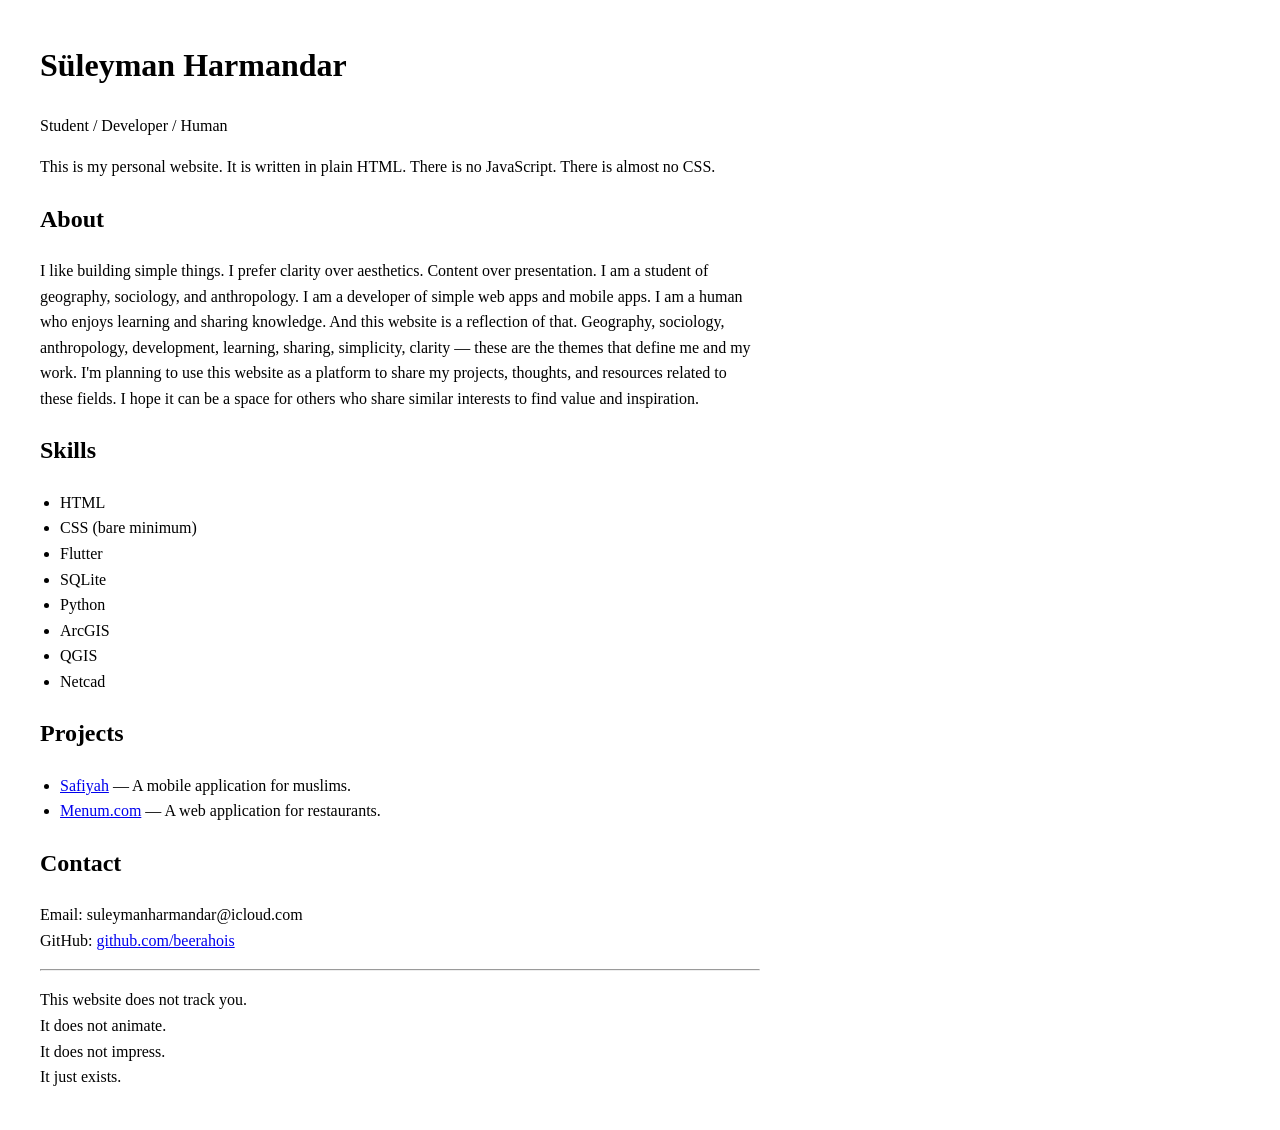
==== index.html @ f9e658a5 "index.html added" ====
<!doctype html>
<html lang="en">
  <head>
    <meta charset="UTF-8" />
    <title>Süleyman Harmandar</title>

    <style>
      /* Intentionally minimal.
       No layout tricks.
       No centering.
       No colors.
       No fonts.
       Just readability. */

      body {
        max-width: 720px;
        margin: 40px;
        line-height: 1.6;
      }

      h1,
      h2,
      h3 {
        font-weight: bold;
      }

      ul {
        padding-left: 20px;
      }

      a {
        text-decoration: underline;
      }
    </style>
  </head>

  <body>
    <h1>Süleyman Harmandar</h1>
    <p>Student / Developer / Human</p>

    <p>
      This is my personal website. It is written in plain HTML. There is no
      JavaScript. There is almost no CSS.
    </p>

    <h2>About</h2>
    <p>
      I like building simple things. I prefer clarity over aesthetics. Content
      over presentation. I am a student of geography, sociology, and
      anthropology. I am a developer of simple web apps and mobile apps. I am a
      human who enjoys learning and sharing knowledge. And this website is a
      reflection of that. Geography, sociology, anthropology, development,
      learning, sharing, simplicity, clarity — these are the themes that define
      me and my work. I'm planning to use this website as a platform to share my
      projects, thoughts, and resources related to these fields. I hope it can
      be a space for others who share similar interests to find value and
      inspiration.
    </p>

    <h2>Skills</h2>
    <ul>
      <li>HTML</li>
      <li>CSS (bare minimum)</li>
      <li>Flutter</li>
      <li>SQLite</li>
      <li>Python</li>
      <li>ArcGIS</li>
      <li>QGIS</li>
      <li>Netcad</li>
    </ul>
    <h2>Projects</h2>
    <ul>
      <li><a href="#">Safiyah</a> — A mobile application for muslims.</li>
      <li><a href="#">Menum.com</a> — A web application for restaurants.</li>
    </ul>

    <h2>Contact</h2>
    <p>
      Email: suleymanharmandar@icloud.com<br />
      GitHub: <a href="https://github.com/beerahois">github.com/beerahois</a>
    </p>

    <hr />

    <p>
      This website does not track you.<br />
      It does not animate.<br />
      It does not impress.<br />
      It just exists.
    </p>
  </body>
</html>
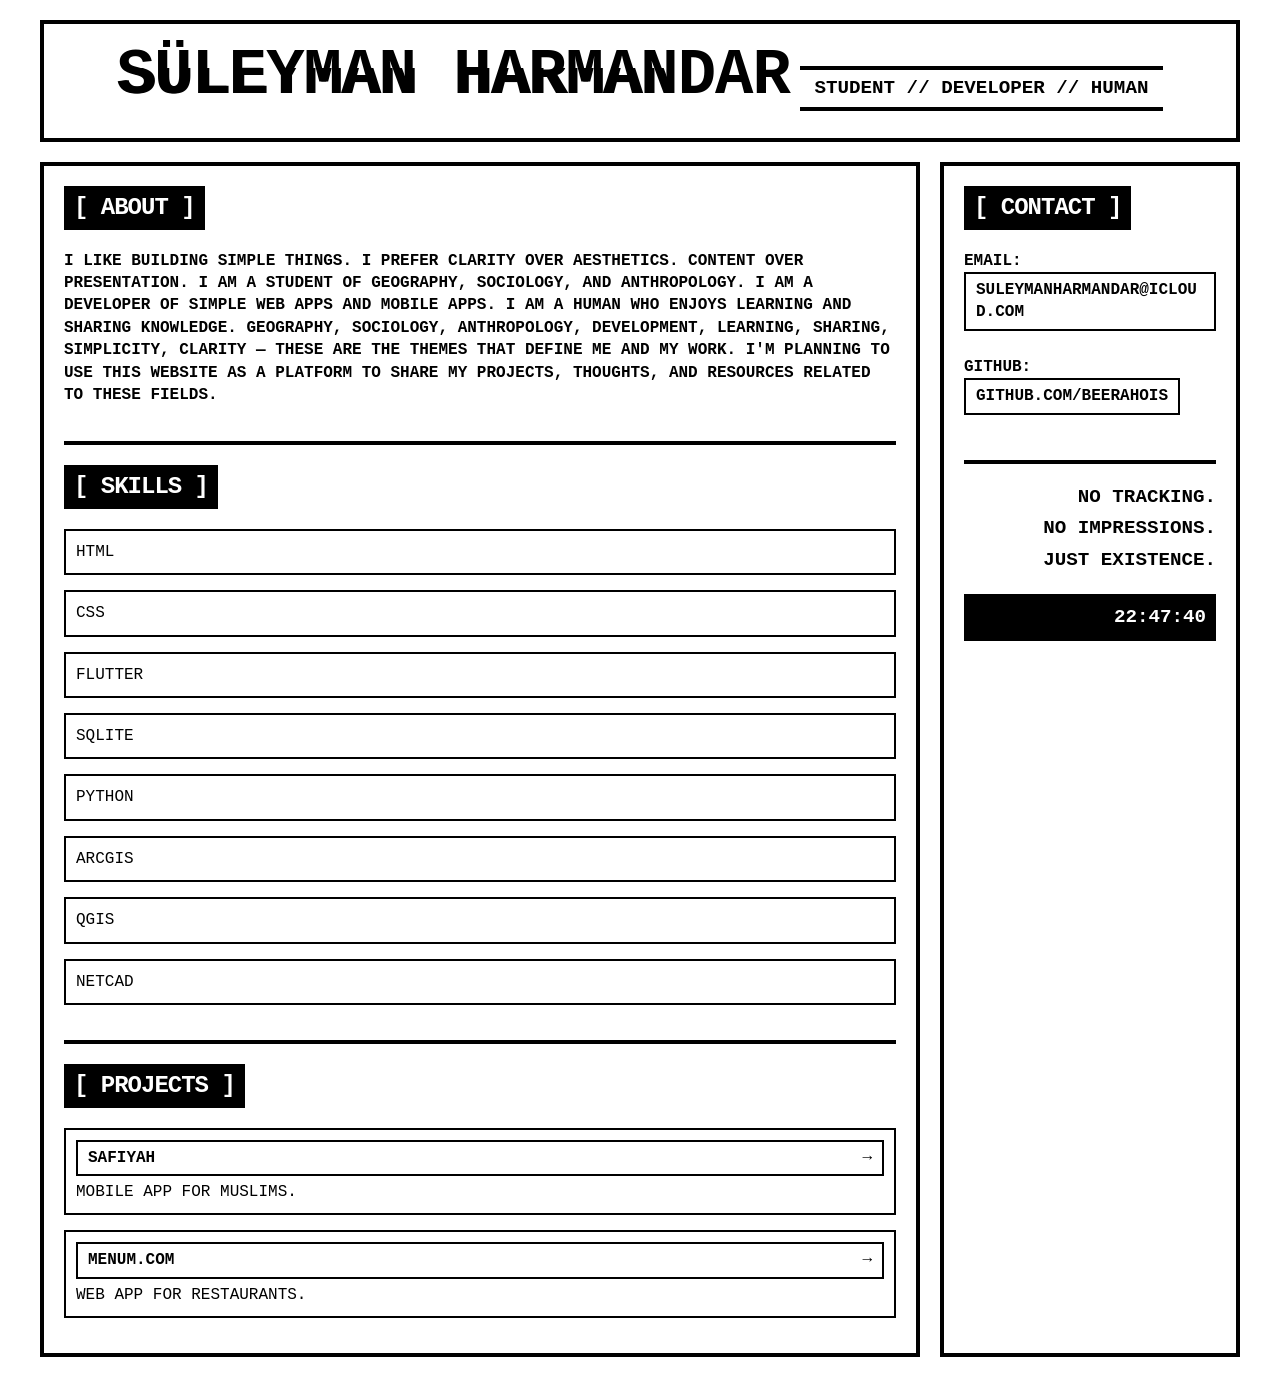
==== commit 2399d8ea: "Added brutalist style" ====
--- a/index.html
+++ b/index.html
@@ -1,92 +1,77 @@
 <!doctype html>
 <html lang="en">
-  <head>
-    <meta charset="UTF-8" />
-    <title>Süleyman Harmandar</title>
 
-    <style>
-      /* Intentionally minimal.
-       No layout tricks.
-       No centering.
-       No colors.
-       No fonts.
-       Just readability. */
+<head>
+  <meta charset="UTF-8" />
+  <meta name="viewport" content="width=device-width, initial-scale=1.0">
+  <title>Süleyman Harmandar</title>
+  <link rel="stylesheet" href="style.css">
+</head>
 
-      body {
-        max-width: 720px;
-        margin: 40px;
-        line-height: 1.6;
-      }
+<body>
+  <div class="grid-container">
+    <header class="header brutal-border">
+      <h1 class="glitch" data-text="SÜLEYMAN HARMANDAR">SÜLEYMAN HARMANDAR</h1>
+      <p class="subtitle">STUDENT // DEVELOPER // HUMAN</p>
+    </header>
 
-      h1,
-      h2,
-      h3 {
-        font-weight: bold;
-      }
+    <main class="main-content brutal-border">
+      <section class="about section-border">
+        <h2>[ ABOUT ]</h2>
+        <p>
+          I LIKE BUILDING SIMPLE THINGS. I PREFER CLARITY OVER AESTHETICS. CONTENT
+          OVER PRESENTATION. I AM A STUDENT OF GEOGRAPHY, SOCIOLOGY, AND
+          ANTHROPOLOGY. I AM A DEVELOPER OF SIMPLE WEB APPS AND MOBILE APPS. I AM A
+          HUMAN WHO ENJOYS LEARNING AND SHARING KNOWLEDGE. GEOGRAPHY, SOCIOLOGY, ANTHROPOLOGY, DEVELOPMENT,
+          LEARNING, SHARING, SIMPLICITY, CLARITY — THESE ARE THE THEMES THAT DEFINE
+          ME AND MY WORK. I'M PLANNING TO USE THIS WEBSITE AS A PLATFORM TO SHARE MY
+          PROJECTS, THOUGHTS, AND RESOURCES RELATED TO THESE FIELDS.
+        </p>
+      </section>
 
-      ul {
-        padding-left: 20px;
-      }
+      <section class="skills section-border">
+        <h2>[ SKILLS ]</h2>
+        <ul class="brutal-list">
+          <li>HTML</li>
+          <li>CSS</li>
+          <li>FLUTTER</li>
+          <li>SQLITE</li>
+          <li>PYTHON</li>
+          <li>ARCGIS</li>
+          <li>QGIS</li>
+          <li>NETCAD</li>
+        </ul>
+      </section>
 
-      a {
-        text-decoration: underline;
-      }
-    </style>
-  </head>
+      <section class="projects section-border">
+        <h2>[ PROJECTS ]</h2>
+        <ul class="brutal-list">
+          <li><a href="#" class="brutal-link">SAFIYAH <span class="arrow">→</span></a> <span>MOBILE APP FOR
+              MUSLIMS.</span></li>
+          <li><a href="#" class="brutal-link">MENUM.COM <span class="arrow">→</span></a> <span>WEB APP FOR
+              RESTAURANTS.</span></li>
+        </ul>
+      </section>
+    </main>
 
-  <body>
-    <h1>Süleyman Harmandar</h1>
-    <p>Student / Developer / Human</p>
+    <aside class="sidebar brutal-border">
+      <h2>[ CONTACT ]</h2>
+      <div class="contact-info section-border">
+        <p>EMAIL:<br><a href="mailto:suleymanharmandar@icloud.com" class="brutal-link">SULEYMANHARMANDAR@ICLOUD.COM</a>
+        </p>
+        <p>GITHUB:<br><a href="https://github.com/beerahois" class="brutal-link"
+            target="_blank">GITHUB.COM/BEERAHOIS</a></p>
+      </div>
 
-    <p>
-      This is my personal website. It is written in plain HTML. There is no
-      JavaScript. There is almost no CSS.
-    </p>
+      <div class="disclaimer section-border">
+        <p>NO TRACKING.</p>
+        <p>NO IMPRESSIONS.</p>
+        <p>JUST EXISTENCE.</p>
+        <p id="clock" class="clock">00:00:00</p>
+      </div>
+    </aside>
+  </div>
+  <script src="script.js"></script>
+</body>
 
-    <h2>About</h2>
-    <p>
-      I like building simple things. I prefer clarity over aesthetics. Content
-      over presentation. I am a student of geography, sociology, and
-      anthropology. I am a developer of simple web apps and mobile apps. I am a
-      human who enjoys learning and sharing knowledge. And this website is a
-      reflection of that. Geography, sociology, anthropology, development,
-      learning, sharing, simplicity, clarity — these are the themes that define
-      me and my work. I'm planning to use this website as a platform to share my
-      projects, thoughts, and resources related to these fields. I hope it can
-      be a space for others who share similar interests to find value and
-      inspiration.
-    </p>
-
-    <h2>Skills</h2>
-    <ul>
-      <li>HTML</li>
-      <li>CSS (bare minimum)</li>
-      <li>Flutter</li>
-      <li>SQLite</li>
-      <li>Python</li>
-      <li>ArcGIS</li>
-      <li>QGIS</li>
-      <li>Netcad</li>
-    </ul>
-    <h2>Projects</h2>
-    <ul>
-      <li><a href="#">Safiyah</a> — A mobile application for muslims.</li>
-      <li><a href="#">Menum.com</a> — A web application for restaurants.</li>
-    </ul>
-
-    <h2>Contact</h2>
-    <p>
-      Email: suleymanharmandar@icloud.com<br />
-      GitHub: <a href="https://github.com/beerahois">github.com/beerahois</a>
-    </p>
-
-    <hr />
-
-    <p>
-      This website does not track you.<br />
-      It does not animate.<br />
-      It does not impress.<br />
-      It just exists.
-    </p>
-  </body>
-</html>
+</html>
--- a/style.css
+++ b/style.css
@@ -0,0 +1,249 @@
+/* BRUTALIST DESIGN SYSTEM */
+
+:root {
+  --bg-color: #ffffff;
+  --text-color: #000000;
+  --border-color: #000000;
+  --hover-bg: #000000;
+  --hover-text: #ffffff;
+  --border-width: 4px;
+}
+
+@media (prefers-color-scheme: dark) {
+  :root {
+    --bg-color: #000000;
+    --text-color: #ffffff;
+    --border-color: #ffffff;
+    --hover-bg: #ffffff;
+    --hover-text: #000000;
+  }
+}
+
+* {
+  box-sizing: border-box;
+  margin: 0;
+  padding: 0;
+}
+
+body {
+  background-color: var(--bg-color);
+  color: var(--text-color);
+  font-family: "Courier New", Courier, monospace;
+  text-transform: uppercase;
+  line-height: 1.4;
+  padding: 20px;
+  min-height: 100vh;
+}
+
+h1, h2, h3 {
+  font-weight: 900;
+  letter-spacing: -1px;
+}
+
+h1 {
+  font-size: clamp(2rem, 5vw, 4rem);
+  line-height: 1;
+  margin-bottom: 10px;
+}
+
+h2 {
+  font-size: 1.5rem;
+  margin-bottom: 20px;
+  background-color: var(--text-color);
+  color: var(--bg-color);
+  display: inline-block;
+  padding: 5px 10px;
+}
+
+p {
+  font-size: 1rem;
+  margin-bottom: 15px;
+  font-weight: bold;
+}
+
+a {
+  color: var(--text-color);
+  text-decoration: none;
+  font-weight: 900;
+  position: relative;
+}
+
+.grid-container {
+  display: grid;
+  grid-template-columns: 1fr 300px;
+  grid-template-rows: auto 1fr;
+  gap: 20px;
+  max-width: 1200px;
+  margin: 0 auto;
+}
+
+.brutal-border {
+  border: var(--border-width) solid var(--border-color);
+  padding: 20px;
+}
+
+.section-border {
+  border-bottom: var(--border-width) solid var(--border-color);
+  padding-bottom: 20px;
+  margin-bottom: 20px;
+}
+
+.section-border:last-child {
+  border-bottom: none;
+  margin-bottom: 0;
+  padding-bottom: 0;
+}
+
+.header {
+  grid-column: 1 / -1;
+  text-align: center;
+}
+
+.subtitle {
+  font-size: 1.2rem;
+  font-weight: 900;
+  border-top: var(--border-width) solid var(--border-color);
+  border-bottom: var(--border-width) solid var(--border-color);
+  display: inline-block;
+  padding: 5px 15px;
+  margin-top: 10px;
+  margin-bottom: 0;
+}
+
+.brutal-list {
+  list-style: none;
+}
+
+.brutal-list li {
+  margin-bottom: 15px;
+  border: 2px solid var(--border-color);
+  padding: 10px;
+  display: flex;
+  flex-direction: column;
+}
+
+.brutal-link {
+  display: inline-flex;
+  justify-content: space-between;
+  align-items: center;
+  border: 2px solid var(--text-color);
+  padding: 5px 10px;
+  margin-bottom: 5px;
+  transition: all 0.1s;
+}
+
+.brutal-link:hover {
+  background-color: var(--hover-bg);
+  color: var(--hover-text);
+  transform: translate(-4px, -4px);
+  box-shadow: 4px 4px 0 var(--border-color);
+}
+
+.brutal-link:hover .arrow {
+  color: var(--hover-text);
+}
+
+.contact-info p {
+  margin-bottom: 20px;
+}
+
+.contact-info a {
+  word-break: break-all;
+}
+
+.disclaimer p {
+  font-size: 1.2rem;
+  margin-bottom: 5px;
+  text-align: right;
+}
+
+.clock {
+  font-size: 2rem;
+  font-weight: 900;
+  text-align: right;
+  margin-top: 20px;
+  background: var(--text-color);
+  color: var(--bg-color);
+  padding: 10px;
+}
+
+/* Glitch Effect */
+.glitch {
+  position: relative;
+  display: inline-block;
+}
+.glitch::before, .glitch::after {
+  content: attr(data-text);
+  position: absolute;
+  top: 0;
+  left: 0;
+  width: 100%;
+  height: 100%;
+  background: var(--bg-color);
+}
+.glitch::before {
+  left: 2px;
+  text-shadow: -2px 0 var(--text-color);
+  clip: rect(24px, 550px, 90px, 0);
+  animation: glitch-anim-2 3s infinite linear alternate-reverse;
+}
+.glitch::after {
+  left: -2px;
+  text-shadow: -2px 0 var(--text-color);
+  clip: rect(85px, 550px, 140px, 0);
+  animation: glitch-anim 2.5s infinite linear alternate-reverse;
+}
+
+@keyframes glitch-anim {
+  0% { clip: rect(10px, 9999px, 83px, 0); }
+  5% { clip: rect(65px, 9999px, 86px, 0); }
+  10% { clip: rect(41px, 9999px, 93px, 0); }
+  15% { clip: rect(78px, 9999px, 2px, 0); }
+  20% { clip: rect(98px, 9999px, 18px, 0); }
+  25% { clip: rect(15px, 9999px, 5px, 0); }
+  30% { clip: rect(55px, 9999px, 34px, 0); }
+  35% { clip: rect(20px, 9999px, 47px, 0); }
+  40% { clip: rect(86px, 9999px, 12px, 0); }
+  45% { clip: rect(3px, 9999px, 78px, 0); }
+  50% { clip: rect(48px, 9999px, 32px, 0); }
+  55% { clip: rect(11px, 9999px, 66px, 0); }
+  60% { clip: rect(74px, 9999px, 50px, 0); }
+  65% { clip: rect(27px, 9999px, 19px, 0); }
+  70% { clip: rect(92px, 9999px, 84px, 0); }
+  75% { clip: rect(34px, 9999px, 6px, 0); }
+  80% { clip: rect(61px, 9999px, 42px, 0); }
+  85% { clip: rect(8px, 9999px, 91px, 0); }
+  90% { clip: rect(52px, 9999px, 24px, 0); }
+  95% { clip: rect(19px, 9999px, 73px, 0); }
+  100% { clip: rect(81px, 9999px, 39px, 0); }
+}
+
+@keyframes glitch-anim-2 {
+  0% { clip: rect(29px, 9999px, 63px, 0); }
+  5% { clip: rect(8px, 9999px, 17px, 0); }
+  10% { clip: rect(74px, 9999px, 82px, 0); }
+  15% { clip: rect(12px, 9999px, 46px, 0); }
+  20% { clip: rect(53px, 9999px, 91px, 0); }
+  25% { clip: rect(31px, 9999px, 75px, 0); }
+  30% { clip: rect(96px, 9999px, 24px, 0); }
+  35% { clip: rect(5px, 9999px, 88px, 0); }
+  40% { clip: rect(42px, 9999px, 36px, 0); }
+  45% { clip: rect(89px, 9999px, 12px, 0); }
+  50% { clip: rect(17px, 9999px, 58px, 0); }
+  55% { clip: rect(64px, 9999px, 4px, 0); }
+  60% { clip: rect(22px, 9999px, 71px, 0); }
+  65% { clip: rect(78px, 9999px, 95px, 0); }
+  70% { clip: rect(49px, 9999px, 13px, 0); }
+  75% { clip: rect(6px, 9999px, 84px, 0); }
+  80% { clip: rect(35px, 9999px, 29px, 0); }
+  85% { clip: rect(81px, 9999px, 62px, 0); }
+  90% { clip: rect(57px, 9999px, 8px, 0); }
+  95% { clip: rect(14px, 9999px, 45px, 0); }
+  100% { clip: rect(93px, 9999px, 77px, 0); }
+}
+
+@media (max-width: 768px) {
+  .grid-container {
+    grid-template-columns: 1fr;
+  }
+}
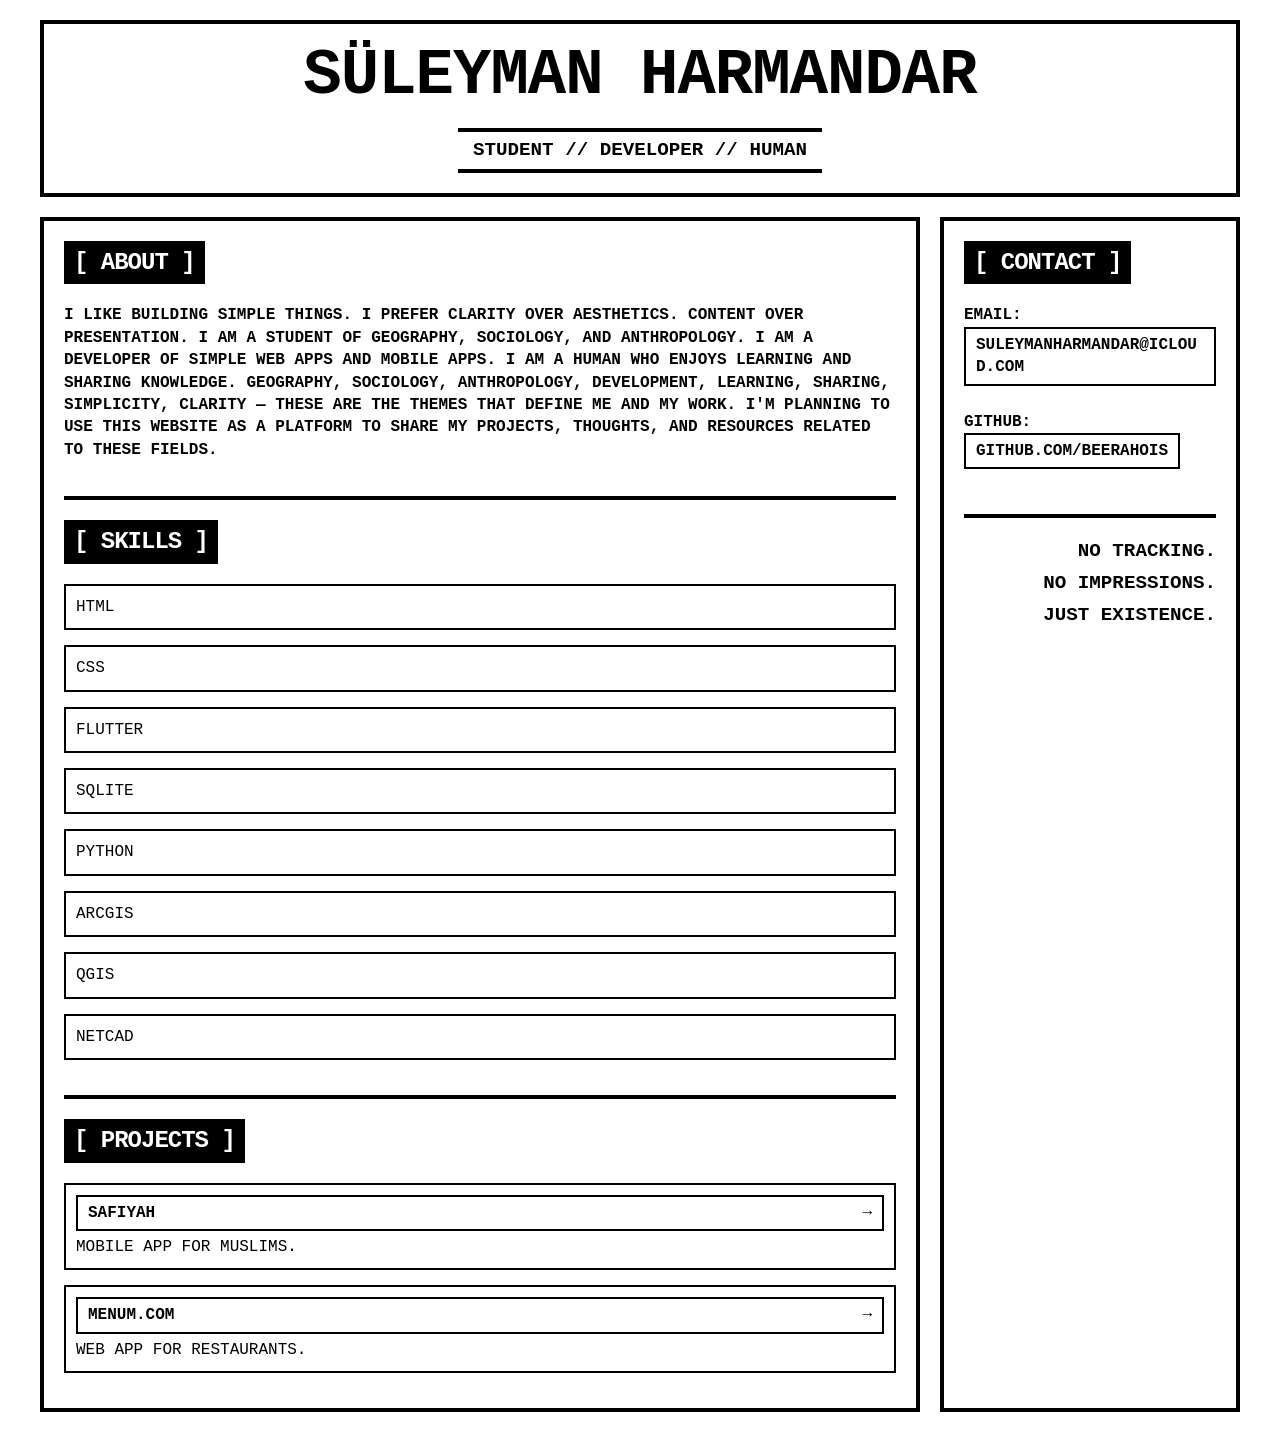
==== commit c5c669ae: "affects removed" ====
--- a/index.html
+++ b/index.html
@@ -11,7 +11,7 @@
 <body>
   <div class="grid-container">
     <header class="header brutal-border">
-      <h1 class="glitch" data-text="SÜLEYMAN HARMANDAR">SÜLEYMAN HARMANDAR</h1>
+      <h1>SÜLEYMAN HARMANDAR</h1>
       <p class="subtitle">STUDENT // DEVELOPER // HUMAN</p>
     </header>
 
@@ -67,11 +67,9 @@
         <p>NO TRACKING.</p>
         <p>NO IMPRESSIONS.</p>
         <p>JUST EXISTENCE.</p>
-        <p id="clock" class="clock">00:00:00</p>
       </div>
     </aside>
   </div>
-  <script src="script.js"></script>
 </body>
 
 </html>
--- a/style.css
+++ b/style.css
@@ -35,7 +35,9 @@
   min-height: 100vh;
 }
 
-h1, h2, h3 {
+h1,
+h2,
+h3 {
   font-weight: 900;
   letter-spacing: -1px;
 }
@@ -129,18 +131,6 @@
   border: 2px solid var(--text-color);
   padding: 5px 10px;
   margin-bottom: 5px;
-  transition: all 0.1s;
-}
-
-.brutal-link:hover {
-  background-color: var(--hover-bg);
-  color: var(--hover-text);
-  transform: translate(-4px, -4px);
-  box-shadow: 4px 4px 0 var(--border-color);
-}
-
-.brutal-link:hover .arrow {
-  color: var(--hover-text);
 }
 
 .contact-info p {
@@ -167,83 +157,8 @@
   padding: 10px;
 }
 
-/* Glitch Effect */
-.glitch {
-  position: relative;
-  display: inline-block;
-}
-.glitch::before, .glitch::after {
-  content: attr(data-text);
-  position: absolute;
-  top: 0;
-  left: 0;
-  width: 100%;
-  height: 100%;
-  background: var(--bg-color);
-}
-.glitch::before {
-  left: 2px;
-  text-shadow: -2px 0 var(--text-color);
-  clip: rect(24px, 550px, 90px, 0);
-  animation: glitch-anim-2 3s infinite linear alternate-reverse;
-}
-.glitch::after {
-  left: -2px;
-  text-shadow: -2px 0 var(--text-color);
-  clip: rect(85px, 550px, 140px, 0);
-  animation: glitch-anim 2.5s infinite linear alternate-reverse;
-}
-
-@keyframes glitch-anim {
-  0% { clip: rect(10px, 9999px, 83px, 0); }
-  5% { clip: rect(65px, 9999px, 86px, 0); }
-  10% { clip: rect(41px, 9999px, 93px, 0); }
-  15% { clip: rect(78px, 9999px, 2px, 0); }
-  20% { clip: rect(98px, 9999px, 18px, 0); }
-  25% { clip: rect(15px, 9999px, 5px, 0); }
-  30% { clip: rect(55px, 9999px, 34px, 0); }
-  35% { clip: rect(20px, 9999px, 47px, 0); }
-  40% { clip: rect(86px, 9999px, 12px, 0); }
-  45% { clip: rect(3px, 9999px, 78px, 0); }
-  50% { clip: rect(48px, 9999px, 32px, 0); }
-  55% { clip: rect(11px, 9999px, 66px, 0); }
-  60% { clip: rect(74px, 9999px, 50px, 0); }
-  65% { clip: rect(27px, 9999px, 19px, 0); }
-  70% { clip: rect(92px, 9999px, 84px, 0); }
-  75% { clip: rect(34px, 9999px, 6px, 0); }
-  80% { clip: rect(61px, 9999px, 42px, 0); }
-  85% { clip: rect(8px, 9999px, 91px, 0); }
-  90% { clip: rect(52px, 9999px, 24px, 0); }
-  95% { clip: rect(19px, 9999px, 73px, 0); }
-  100% { clip: rect(81px, 9999px, 39px, 0); }
-}
-
-@keyframes glitch-anim-2 {
-  0% { clip: rect(29px, 9999px, 63px, 0); }
-  5% { clip: rect(8px, 9999px, 17px, 0); }
-  10% { clip: rect(74px, 9999px, 82px, 0); }
-  15% { clip: rect(12px, 9999px, 46px, 0); }
-  20% { clip: rect(53px, 9999px, 91px, 0); }
-  25% { clip: rect(31px, 9999px, 75px, 0); }
-  30% { clip: rect(96px, 9999px, 24px, 0); }
-  35% { clip: rect(5px, 9999px, 88px, 0); }
-  40% { clip: rect(42px, 9999px, 36px, 0); }
-  45% { clip: rect(89px, 9999px, 12px, 0); }
-  50% { clip: rect(17px, 9999px, 58px, 0); }
-  55% { clip: rect(64px, 9999px, 4px, 0); }
-  60% { clip: rect(22px, 9999px, 71px, 0); }
-  65% { clip: rect(78px, 9999px, 95px, 0); }
-  70% { clip: rect(49px, 9999px, 13px, 0); }
-  75% { clip: rect(6px, 9999px, 84px, 0); }
-  80% { clip: rect(35px, 9999px, 29px, 0); }
-  85% { clip: rect(81px, 9999px, 62px, 0); }
-  90% { clip: rect(57px, 9999px, 8px, 0); }
-  95% { clip: rect(14px, 9999px, 45px, 0); }
-  100% { clip: rect(93px, 9999px, 77px, 0); }
-}
-
 @media (max-width: 768px) {
   .grid-container {
     grid-template-columns: 1fr;
   }
-}
+}
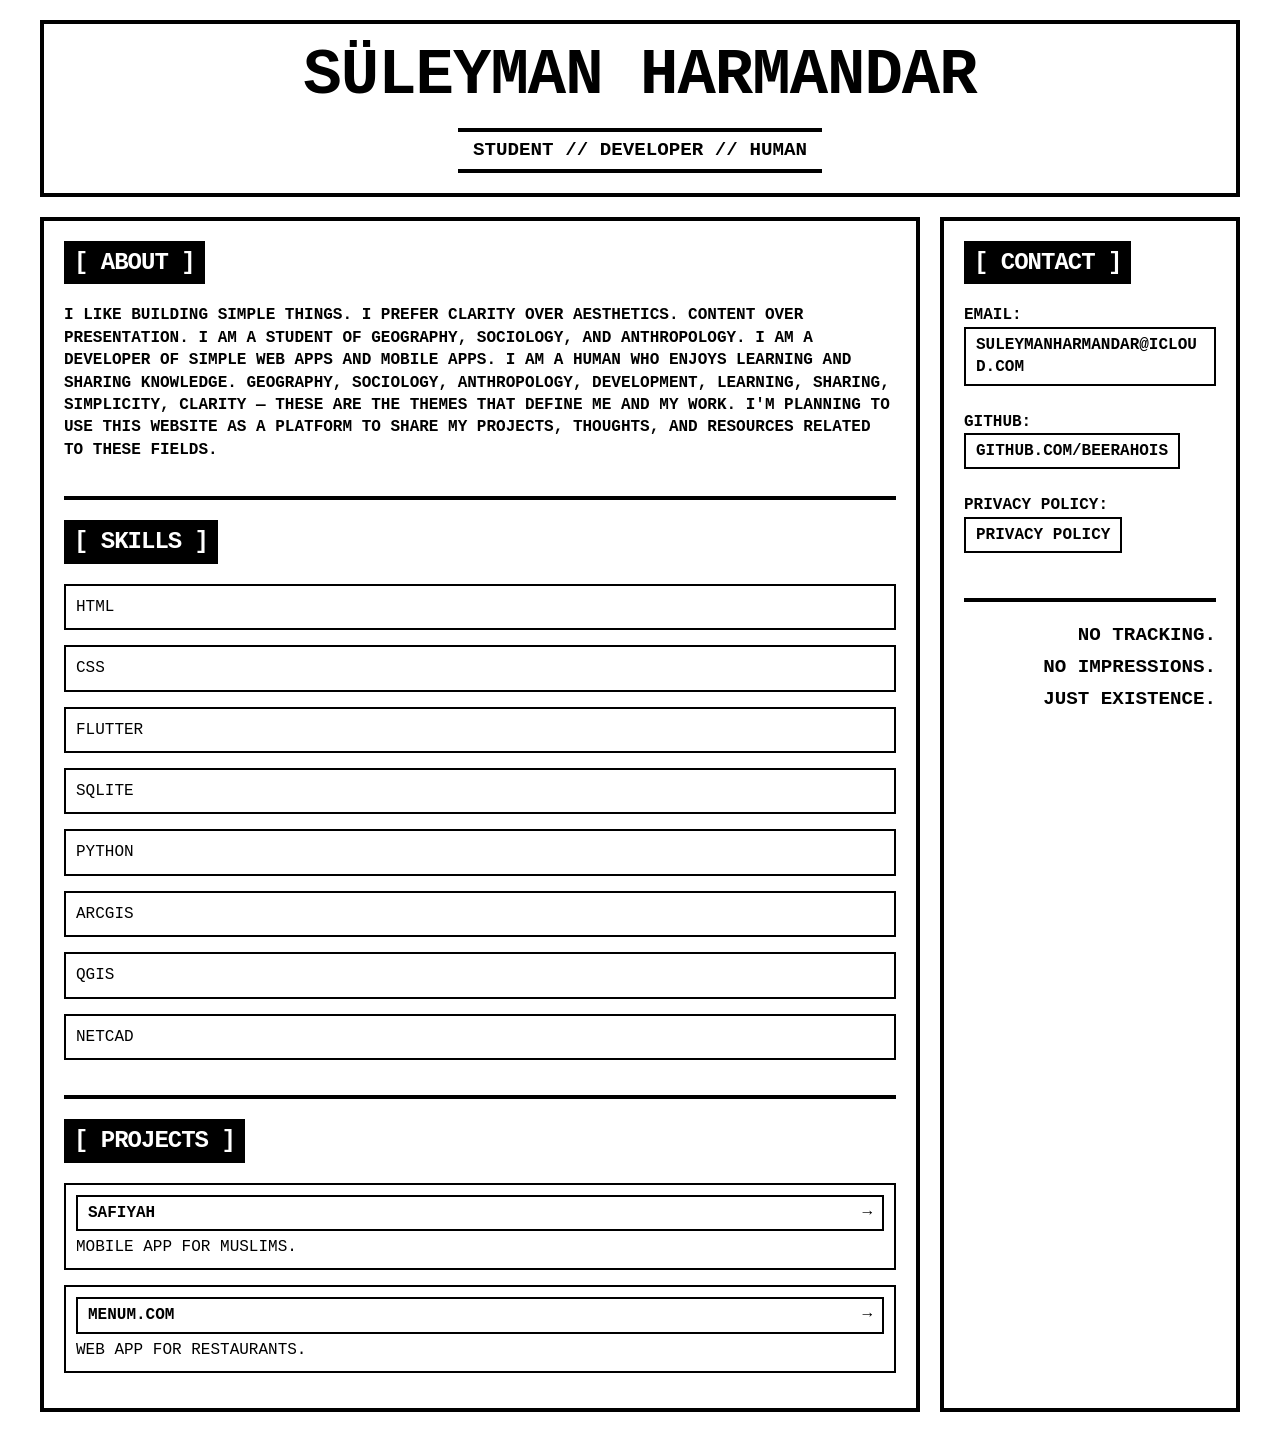
==== commit a86e07ba: "Add Privacy Policy link to index.html Added a link to the Privacy Policy page." ====
--- a/index.html
+++ b/index.html
@@ -61,6 +61,8 @@
         </p>
         <p>GITHUB:<br><a href="https://github.com/beerahois" class="brutal-link"
             target="_blank">GITHUB.COM/BEERAHOIS</a></p>
+        <p>Privacy Policy:<br><a href="/privacy.html" class="brutal-link"
+            target="_blank">Privacy Policy</a></p>
       </div>
 
       <div class="disclaimer section-border">
@@ -72,4 +74,4 @@
   </div>
 </body>
 
-</html>+</html>
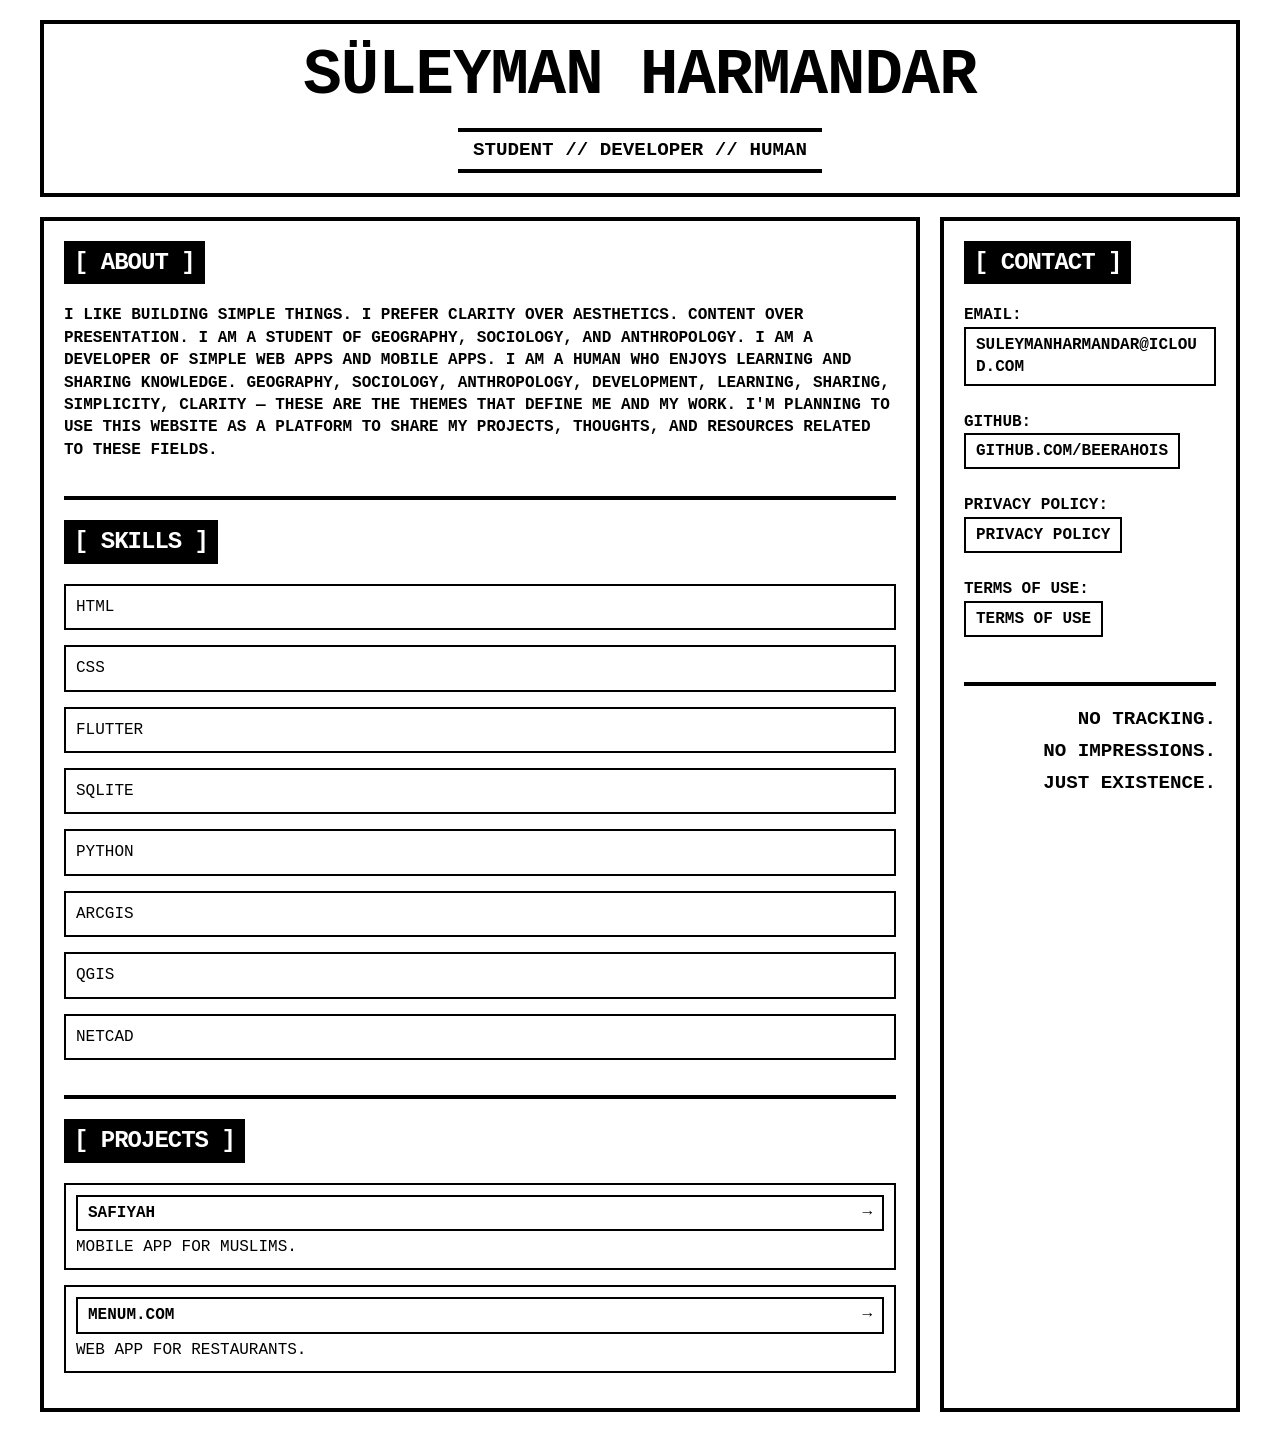
==== commit 5b7fe72e: "Add Terms Of Use link to index.html" ====
--- a/index.html
+++ b/index.html
@@ -63,6 +63,8 @@
             target="_blank">GITHUB.COM/BEERAHOIS</a></p>
         <p>Privacy Policy:<br><a href="/privacy.html" class="brutal-link"
             target="_blank">Privacy Policy</a></p>
+        <p>Terms Of Use:<br><a href="tos.html" class="brutal-link"
+            target="_blank">Terms Of Use</a></p>
       </div>
 
       <div class="disclaimer section-border">
